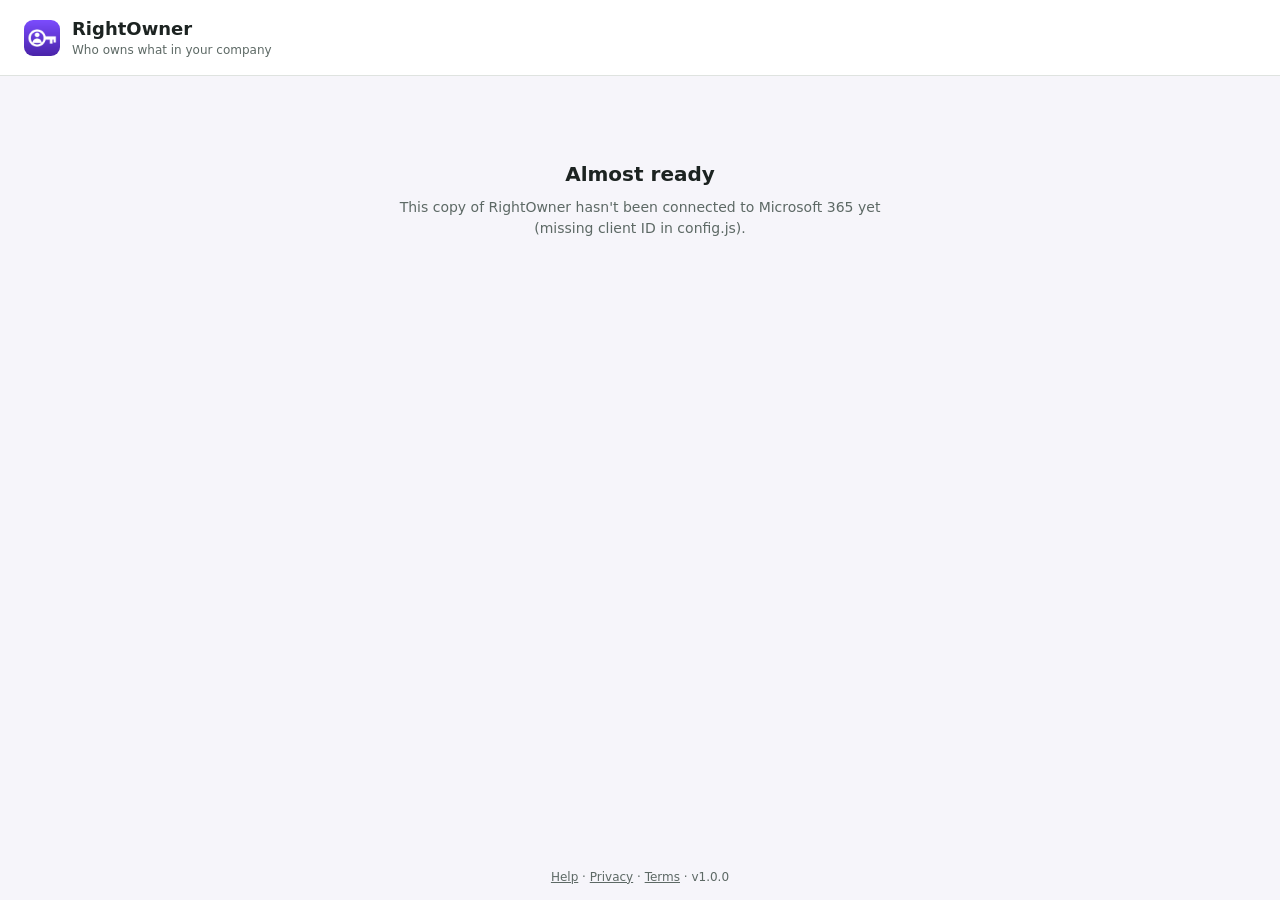
==== index.html @ 3740df07 "Add files via upload" ====
<!doctype html>
<html lang="en">
<head>
  <meta charset="utf-8">
  <meta name="viewport" content="width=device-width, initial-scale=1">
  <title>RightOwner</title>
  <link rel="icon" type="image/png" href="logo.png">
  <link rel="stylesheet" href="styles.css">
  <script src="config.js"></script>
  <script src="lib/MicrosoftTeams.min.js"></script>
  <script src="lib/msal-browser.min.js"></script>
</head>
<body>
  <header class="topbar">
    <div class="brand">
      <img class="logo" src="logo.png" alt="" width="36" height="36">
      <div>
        <h1>RightOwner</h1>
        <p class="tagline">Who owns what in your company</p>
      </div>
    </div>
    <div class="top-actions" id="topActions" hidden>
      <button class="btn primary" id="addBtn" type="button">+ Add item</button>
      <div class="menu-wrap">
        <button class="btn" id="moreBtn" type="button" aria-haspopup="true" aria-expanded="false">More ▾</button>
        <div class="menu" id="moreMenu" hidden>
          <button type="button" id="importBtn">Import from CSV</button>
          <button type="button" id="templateBtn">Download CSV template</button>
          <button type="button" id="exportBtn">Export to CSV</button>
          <button type="button" id="refreshBtn">Refresh</button>
        </div>
      </div>
    </div>
  </header>

  <main id="main">
    <section class="state" id="loading">
      <div class="spinner" aria-hidden="true"></div>
      <p>Loading your directory…</p>
    </section>

    <section class="state" id="message" hidden>
      <h2 id="msgTitle"></h2>
      <p id="msgBody"></p>
      <div class="state-actions" id="msgActions"></div>
    </section>

    <section id="directory" hidden>
      <div class="toolbar">
        <input id="search" type="search" placeholder="Search: payroll, VPN, vendor contracts, a person's name…" autocomplete="off" aria-label="Search the directory">
        <div class="chips" role="tablist" aria-label="Filter">
          <button class="chip active" data-filter="all" role="tab" aria-selected="true">All <span id="countAll">0</span></button>
          <button class="chip" data-filter="attention" role="tab" aria-selected="false">Needs a new owner <span id="countAttention">0</span></button>
        </div>
      </div>
      <div id="cards" class="cards" aria-live="polite"></div>
      <div class="empty" id="empty" hidden>
        <h2 id="emptyTitle">No items yet</h2>
        <p id="emptyBody">Add your first item, or import a spreadsheet of owners.</p>
      </div>
    </section>
  </main>

  <footer class="foot">
    <a href="https://rubuild.com/support" target="_blank" rel="noopener">Help</a> ·
    <a href="https://rubuild.com/privacy" target="_blank" rel="noopener">Privacy</a> ·
    <a href="https://rubuild.com/terms" target="_blank" rel="noopener">Terms</a> ·
    <span id="ver"></span>
  </footer>

  <dialog id="itemDialog" aria-labelledby="dlgTitle">
    <form id="itemForm" method="dialog">
      <h2 id="dlgTitle">Add item</h2>
      <label><span>What is it? <span class="req">*</span></span>
        <input name="Title" required maxlength="255" placeholder="e.g. Payroll, VPN access, Office lease">
      </label>
      <label>Category
        <input name="Category" maxlength="100" list="categoryList" placeholder="e.g. Finance, IT, HR, Vendor">
        <datalist id="categoryList"></datalist>
      </label>
      <label>Description
        <textarea name="Description" rows="3" maxlength="2000" placeholder="What does the owner handle? When should people contact them?"></textarea>
      </label>
      <div class="person-field" data-role="Owner">
        <label><span>Owner <span class="req">*</span></span>
          <input class="person-input" placeholder="Start typing a name or email" autocomplete="off">
        </label>
        <ul class="suggest" hidden></ul>
      </div>
      <div class="person-field" data-role="Backup">
        <label>Backup
          <input class="person-input" placeholder="Start typing a name or email" autocomplete="off">
        </label>
        <ul class="suggest" hidden></ul>
      </div>
      <p class="form-error" id="formError" hidden></p>
      <div class="dlg-actions">
        <button type="button" class="btn danger" id="deleteBtn" hidden>Delete</button>
        <span class="spacer"></span>
        <button type="button" class="btn" id="cancelBtn">Cancel</button>
        <button type="submit" class="btn primary" id="saveBtn">Save</button>
      </div>
    </form>
  </dialog>

  <input type="file" id="csvFile" accept=".csv,text/csv" hidden>
  <div class="toast" id="toast" role="status" hidden></div>

  <script src="app.js"></script>
</body>
</html>
---- styles.css ----
:root {
  --bg: #f6f5fa;
  --surface: #ffffff;
  --text: #1c2321;
  --muted: #5d6965;
  --line: #dfe3e0;
  --brand: #5b2fc9;
  --brand-ink: #ffffff;
  --brand-soft: #efeaff;
  --warn: #9a5b00;
  --warn-soft: #fdf0dc;
  --danger: #b3261e;
  --focus: #5b2fc9;
  --radius: 10px;
  --shadow: 0 1px 2px rgba(0,0,0,.06), 0 2px 8px rgba(0,0,0,.04);
}
body.theme-dark {
  --bg: #1f1f1f;
  --surface: #292929;
  --text: #f0f0f0;
  --muted: #b3b3b3;
  --line: #3d3d3d;
  --brand: #b9a4ff;
  --brand-ink: #1e1240;
  --brand-soft: #2a2142;
  --warn: #f2b75c;
  --warn-soft: #3a2c14;
  --danger: #ff8a80;
  --focus: #b9a4ff;
  --shadow: none;
}
body.theme-contrast {
  --bg: #000000;
  --surface: #000000;
  --text: #ffffff;
  --muted: #ffffff;
  --line: #ffffff;
  --brand: #ffff00;
  --brand-ink: #000000;
  --brand-soft: #000000;
  --warn: #ffff00;
  --warn-soft: #000000;
  --danger: #ff6b6b;
  --focus: #00ffff;
  --shadow: none;
}

* { box-sizing: border-box; }
html, body { margin: 0; }
body {
  font-family: "Segoe UI", system-ui, -apple-system, sans-serif;
  font-size: 14px;
  line-height: 1.45;
  background: var(--bg);
  color: var(--text);
  min-height: 100vh;
  display: flex;
  flex-direction: column;
}
button, input, textarea { font: inherit; color: inherit; }
:focus-visible { outline: 2px solid var(--focus); outline-offset: 2px; }
[hidden] { display: none !important; }

.topbar {
  display: flex; align-items: center; justify-content: space-between; gap: 16px;
  padding: 16px 24px; background: var(--surface); border-bottom: 1px solid var(--line);
  flex-wrap: wrap;
}
.brand { display: flex; align-items: center; gap: 12px; }
.logo { width: 36px; height: 36px; border-radius: 9px; display: block; flex: none; }
.brand h1 { margin: 0; font-size: 18px; font-weight: 700; }
.tagline { margin: 0; color: var(--muted); font-size: 12px; }
.top-actions { display: flex; gap: 8px; align-items: center; }

.btn {
  border: 1px solid var(--line); background: var(--surface); border-radius: 6px;
  padding: 7px 14px; cursor: pointer; font-weight: 600;
}
.btn:hover { border-color: var(--muted); }
.btn.primary { background: var(--brand); color: var(--brand-ink); border-color: var(--brand); }
.btn.primary:hover { filter: brightness(1.08); }
.btn.danger { color: var(--danger); }
.btn:disabled { opacity: .55; cursor: default; }

.menu-wrap { position: relative; }
.menu {
  position: absolute; right: 0; top: calc(100% + 6px); z-index: 20; min-width: 210px;
  background: var(--surface); border: 1px solid var(--line); border-radius: 8px; box-shadow: var(--shadow);
  padding: 4px; display: flex; flex-direction: column;
}
.menu button { text-align: left; background: none; border: 0; padding: 8px 10px; border-radius: 6px; cursor: pointer; }
.menu button:hover { background: var(--brand-soft); }

main { flex: 1; width: 100%; max-width: 1100px; margin: 0 auto; padding: 20px 24px; }

.state { text-align: center; padding: 64px 16px; max-width: 560px; margin: 0 auto; }
.state h2 { margin: 0 0 8px; font-size: 20px; }
.state p { color: var(--muted); margin: 0 0 20px; }
.state-actions { display: flex; gap: 10px; justify-content: center; flex-wrap: wrap; }
.spinner {
  width: 28px; height: 28px; margin: 0 auto 14px; border-radius: 50%;
  border: 3px solid var(--line); border-top-color: var(--brand); animation: spin .8s linear infinite;
}
@keyframes spin { to { transform: rotate(360deg); } }

.toolbar { display: flex; flex-direction: column; gap: 12px; margin-bottom: 18px; }
#search {
  width: 100%; padding: 11px 14px; border: 1px solid var(--line); border-radius: var(--radius);
  background: var(--surface); font-size: 15px;
}
.chips { display: flex; gap: 8px; flex-wrap: wrap; }
.chip {
  border: 1px solid var(--line); background: var(--surface); border-radius: 999px; padding: 4px 12px;
  cursor: pointer; font-weight: 600; color: var(--muted);
}
.chip span { font-weight: 700; margin-left: 4px; }
.chip.active { background: var(--brand-soft); border-color: var(--brand); color: var(--text); }

.cards { display: grid; grid-template-columns: repeat(auto-fill, minmax(300px, 1fr)); gap: 14px; }
.card {
  background: var(--surface); border: 1px solid var(--line); border-radius: var(--radius);
  padding: 16px; box-shadow: var(--shadow); display: flex; flex-direction: column; gap: 10px;
}
.card.attention { border-left: 4px solid var(--warn); }
.card-head { display: flex; align-items: flex-start; justify-content: space-between; gap: 8px; }
.card h3 { margin: 0; font-size: 16px; word-break: break-word; }
.cat {
  font-size: 11px; font-weight: 700; text-transform: uppercase; letter-spacing: .04em;
  color: var(--brand); background: var(--brand-soft); padding: 2px 8px; border-radius: 999px; white-space: nowrap;
}
.desc { margin: 0; color: var(--muted); white-space: pre-wrap; word-break: break-word; }
.person { display: flex; align-items: center; gap: 10px; }
.avatar {
  width: 32px; height: 32px; border-radius: 50%; background: var(--brand-soft); color: var(--brand);
  display: grid; place-items: center; font-weight: 700; font-size: 12px; flex: none;
}
.person-info { min-width: 0; flex: 1; }
.role { font-size: 11px; font-weight: 700; color: var(--muted); text-transform: uppercase; letter-spacing: .04em; }
.pname { font-weight: 600; overflow: hidden; text-overflow: ellipsis; white-space: nowrap; }
.pmeta { color: var(--muted); font-size: 12px; overflow: hidden; text-overflow: ellipsis; white-space: nowrap; }
.flag { color: var(--warn); background: var(--warn-soft); font-size: 12px; font-weight: 600; padding: 2px 8px; border-radius: 6px; display: inline-block; }
.card-actions { display: flex; gap: 6px; flex-wrap: wrap; margin-top: auto; padding-top: 4px; }
.link-btn {
  background: none; border: 1px solid var(--line); border-radius: 6px; padding: 4px 10px; cursor: pointer;
  font-size: 13px; font-weight: 600;
}
.link-btn:hover { border-color: var(--brand); color: var(--brand); }
.link-btn.edit { margin-left: auto; }

.empty { text-align: center; padding: 48px 16px; color: var(--muted); }
.empty h2 { color: var(--text); font-size: 18px; margin: 0 0 6px; }

.foot { text-align: center; color: var(--muted); font-size: 12px; padding: 14px; }
.foot a { color: var(--muted); }

dialog {
  border: 1px solid var(--line); border-radius: 12px; padding: 0; width: min(520px, calc(100vw - 32px));
  background: var(--surface); color: var(--text);
}
dialog::backdrop { background: rgba(0,0,0,.35); }
#itemForm { padding: 20px 22px; display: flex; flex-direction: column; gap: 12px; }
#itemForm h2 { margin: 0 0 4px; font-size: 18px; }
#itemForm label { display: flex; flex-direction: column; gap: 4px; font-weight: 600; font-size: 13px; }
#itemForm input, #itemForm textarea {
  border: 1px solid var(--line); border-radius: 6px; padding: 8px 10px; background: var(--bg); font-weight: 400;
}
.req { color: var(--danger); }
.person-field { position: relative; }
.suggest {
  position: absolute; left: 0; right: 0; top: 100%; z-index: 30; list-style: none; margin: 4px 0 0; padding: 4px;
  background: var(--surface); border: 1px solid var(--line); border-radius: 8px; box-shadow: var(--shadow);
  max-height: 220px; overflow: auto;
}
.suggest li { padding: 7px 9px; border-radius: 6px; cursor: pointer; }
.suggest li:hover, .suggest li.active { background: var(--brand-soft); }
.suggest .s-meta { color: var(--muted); font-size: 12px; }
.chosen { font-size: 12px; color: var(--brand); font-weight: 600; margin-top: 2px; }
.form-error { color: var(--danger); margin: 0; font-weight: 600; }
.dlg-actions { display: flex; gap: 8px; align-items: center; margin-top: 6px; }
.spacer { flex: 1; }

.toast {
  position: fixed; left: 50%; bottom: 24px; transform: translateX(-50%); z-index: 50;
  background: var(--text); color: var(--bg); padding: 10px 16px; border-radius: 8px; font-weight: 600;
  max-width: calc(100vw - 32px); box-shadow: 0 4px 16px rgba(0,0,0,.2);
}

@media (max-width: 560px) {
  .topbar, main { padding-left: 16px; padding-right: 16px; }
  .cards { grid-template-columns: 1fr; }
}
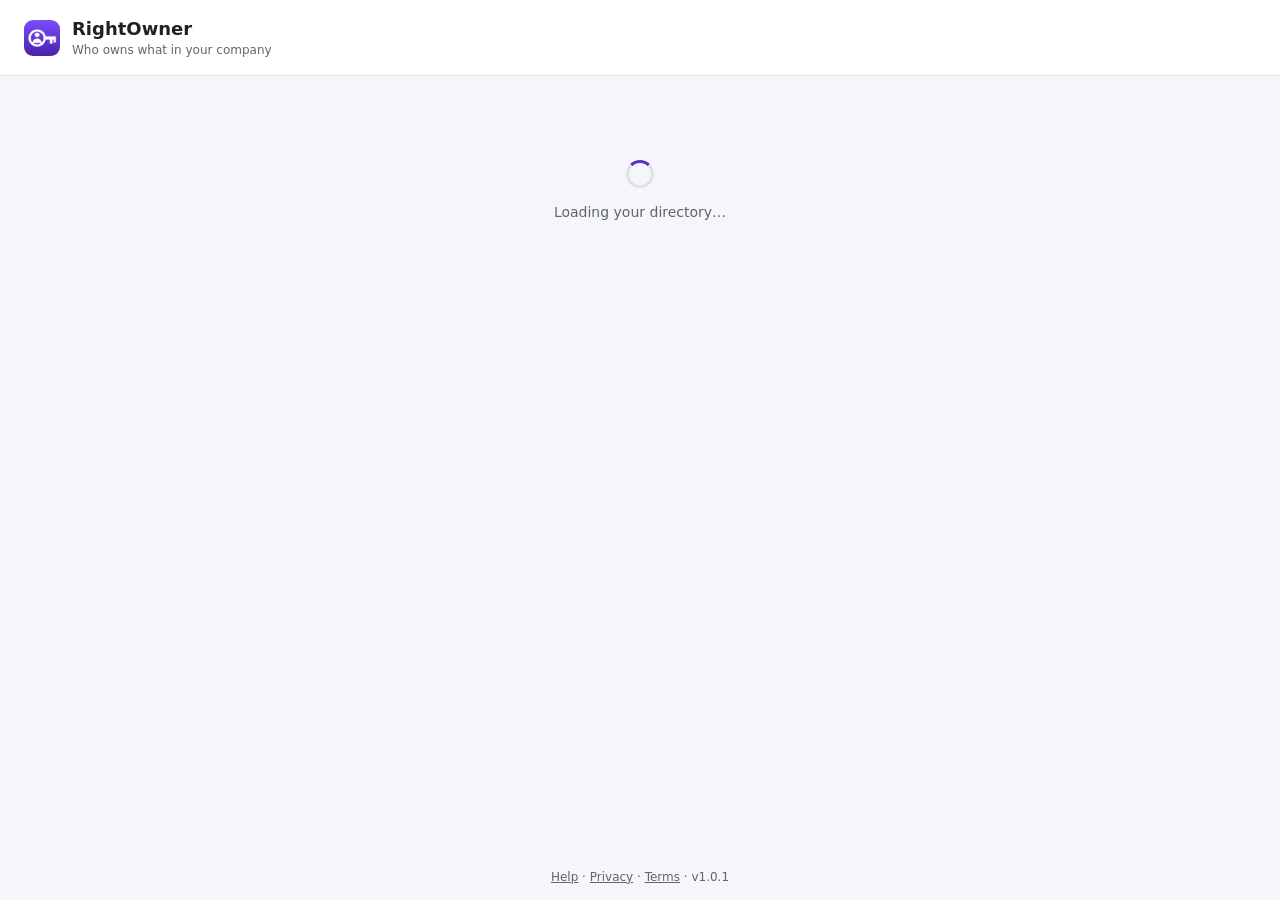
==== commit f238b341: "Update index.html" ====
--- a/index.html
+++ b/index.html
@@ -5,8 +5,8 @@
   <meta name="viewport" content="width=device-width, initial-scale=1">
   <title>RightOwner</title>
   <link rel="icon" type="image/png" href="logo.png">
-  <link rel="stylesheet" href="styles.css">
-  <script src="config.js"></script>
+  <link rel="stylesheet" href="styles.css?v=1.0.1">
+  <script src="config.js?v=1.0.1"></script>
   <script src="lib/MicrosoftTeams.min.js"></script>
   <script src="lib/msal-browser.min.js"></script>
 </head>
@@ -106,6 +106,6 @@
   <input type="file" id="csvFile" accept=".csv,text/csv" hidden>
   <div class="toast" id="toast" role="status" hidden></div>
 
-  <script src="app.js"></script>
+  <script src="app.js?v=1.0.1"></script>
 </body>
 </html>
--- a/styles.css
+++ b/styles.css
@@ -189,3 +189,14 @@
   .topbar, main { padding-left: 16px; padding-right: 16px; }
   .cards { grid-template-columns: 1fr; }
 }
+
+/* Inside Teams the app name and icon are already shown by Teams, so hide our own brand block. */
+.in-teams .brand { display: none; }
+.in-teams .topbar { justify-content: flex-end; }
+.in-teams .topbar:has(> #topActions[hidden]) { display: none; }
+
+/* In-app confirm box (Teams blocks the browser's own confirm pop-up). */
+.confirm-dlg { width: min(420px, calc(100vw - 32px)); padding: 20px 22px; }
+.confirm-dlg p { margin: 0 0 14px; white-space: pre-line; line-height: 1.45; }
+.btn.danger-solid { background: var(--danger); color: #fff; border-color: var(--danger); }
+.btn.danger-solid:hover { filter: brightness(1.08); }
